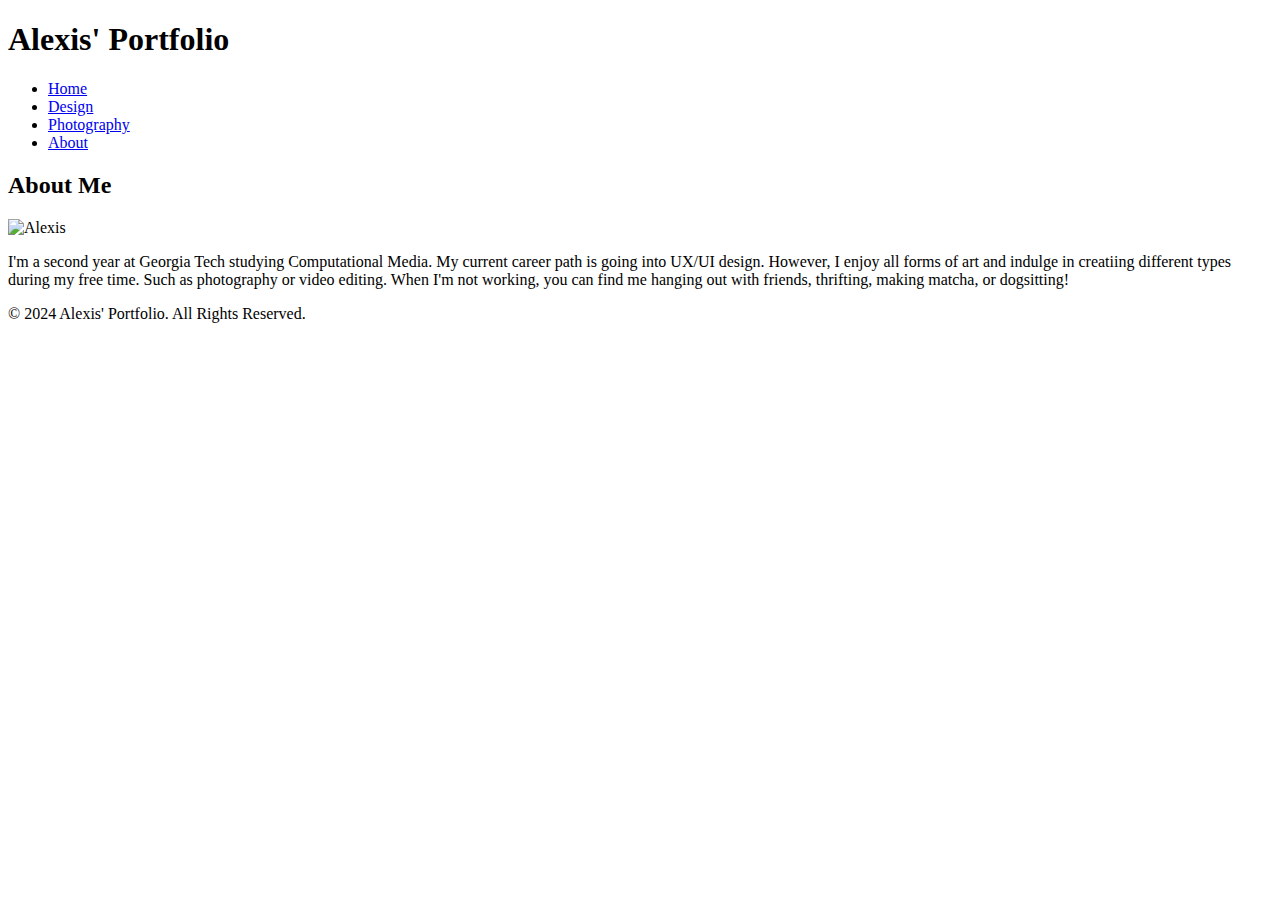
==== about.html @ 235f3112 "Rename about to about.html" ====
<!DOCTYPE html>
<html lang="en">
<head>
    <meta charset="UTF-8">
    <meta name="viewport" content="width=device-width, initial-scale=1.0">
    <title>Alexis' Portfolio - About</title>
    <link rel="stylesheet" href="portfolio_website_css.css">
</head>
<body>
    <header>
        <h1>Alexis' Portfolio</h1>
        <nav>
            <ul>
                <li><a href="index.html">Home</a></li>
                <li><a href="design.html">Design</a></li>
                <li><a href="photography.html">Photography</a></li>
                <li><a href="about.html">About</a></li>
            </ul>
        </nav>
    </header>

    <section class="section">
        <h2>About Me</h2>
        <div class="about-content">
            <img src="/Users/alexisma/Desktop/fall 2024/lmc 2700/me.png" alt="Alexis" class="about-photo">
            <div class="about-text">
                <p>
                    I'm a second year at Georgia Tech studying Computational Media. My current career
                    path is going into UX/UI design. However, I enjoy all forms of art and indulge in creatiing
                    different types during my free time. Such as photography or video editing. When I'm not
                    working, you can find me hanging out with friends, thrifting, making matcha, or dogsitting!
                </p>
            </div>
        </div>
    </section>

    <footer>
        <p>&copy; 2024 Alexis' Portfolio. All Rights Reserved.</p>
    </footer>
</body>
</html>
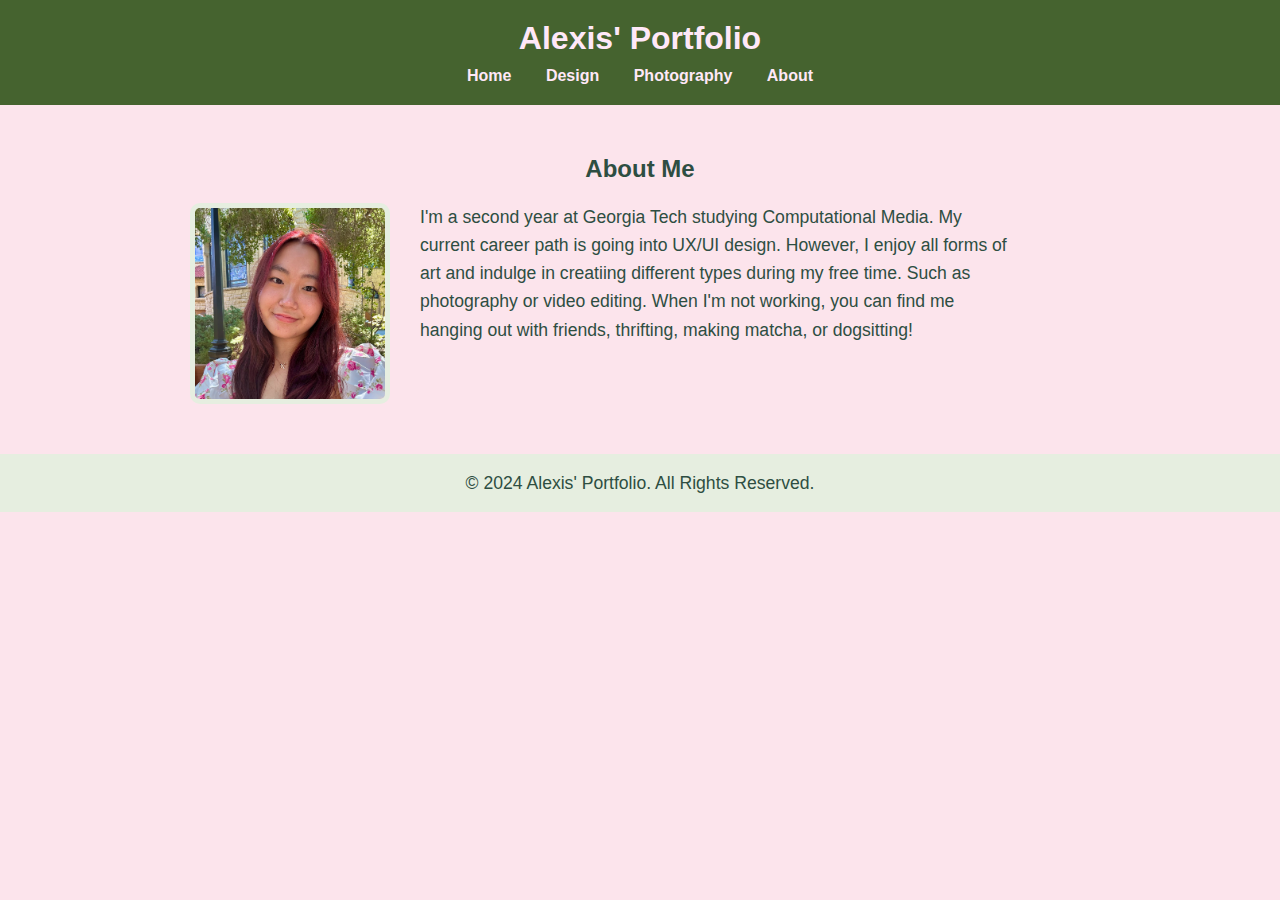
==== commit 0ea35a2a: "Update about.html" ====
--- a/about.html
+++ b/about.html
@@ -22,7 +22,7 @@
     <section class="section">
         <h2>About Me</h2>
         <div class="about-content">
-            <img src="/Users/alexisma/Desktop/fall 2024/lmc 2700/me.png" alt="Alexis" class="about-photo">
+            <img src="me.png" alt="Alexis" class="about-photo">
             <div class="about-text">
                 <p>
                     I'm a second year at Georgia Tech studying Computational Media. My current career
--- a/portfolio_website_css.css
+++ b/portfolio_website_css.css
@@ -0,0 +1,90 @@
+/* Basic Reset */
+* {
+    margin: 0;
+    padding: 0;
+    box-sizing: border-box;
+}
+
+body {
+    font-family: 'Arial', sans-serif;
+    background-color: #fce4ec; /* Light pink */
+    color: #2e4e2e; /* Dark sage green */
+}
+
+header {
+    background-color: #45632f; /* Sage green */
+    padding: 20px;
+    text-align: center;
+}
+
+header h1 {
+    font-family: 'Arial', sans-serif;
+    color: #ffe8f8;
+}
+
+nav ul {
+    list-style-type: none;
+    margin-top: 10px;
+}
+
+nav ul li {
+    display: inline;
+    margin: 0 15px;
+}
+
+nav ul li a {
+    text-decoration: none;
+    color: #ffe8f8;
+    font-weight: bold;
+}
+
+nav ul li a:hover {
+    color: #8e9775;
+}
+
+.section {
+    padding: 50px;
+    text-align: center;
+}
+
+h2 {
+    margin-bottom: 20px;
+    color: #2e4e42;
+}
+
+p {
+    font-size: 1.1em;
+    line-height: 1.6;
+    max-width: 700px;
+    margin: 0 auto;
+    color: #2e4e42;
+}
+
+/* About Page Styling */
+.about-content {
+    display: flex;
+    justify-content: flex-start;
+    align-items: left;
+    max-width: 900px;
+    margin: 0 auto;
+    text-align: left;
+}
+
+.about-photo {
+    width: 200px;
+    height: auto;
+    margin-right: 30px;
+    border-radius: 10px;
+    border: 5px solid #e6eee0; /* Sage green border */
+}
+
+.about-text {
+    max-width: 600px;
+}
+
+footer {
+    background-color: #e6eee0;
+    padding: 15px;
+    text-align: center;
+    color: #2e4e42;
+}
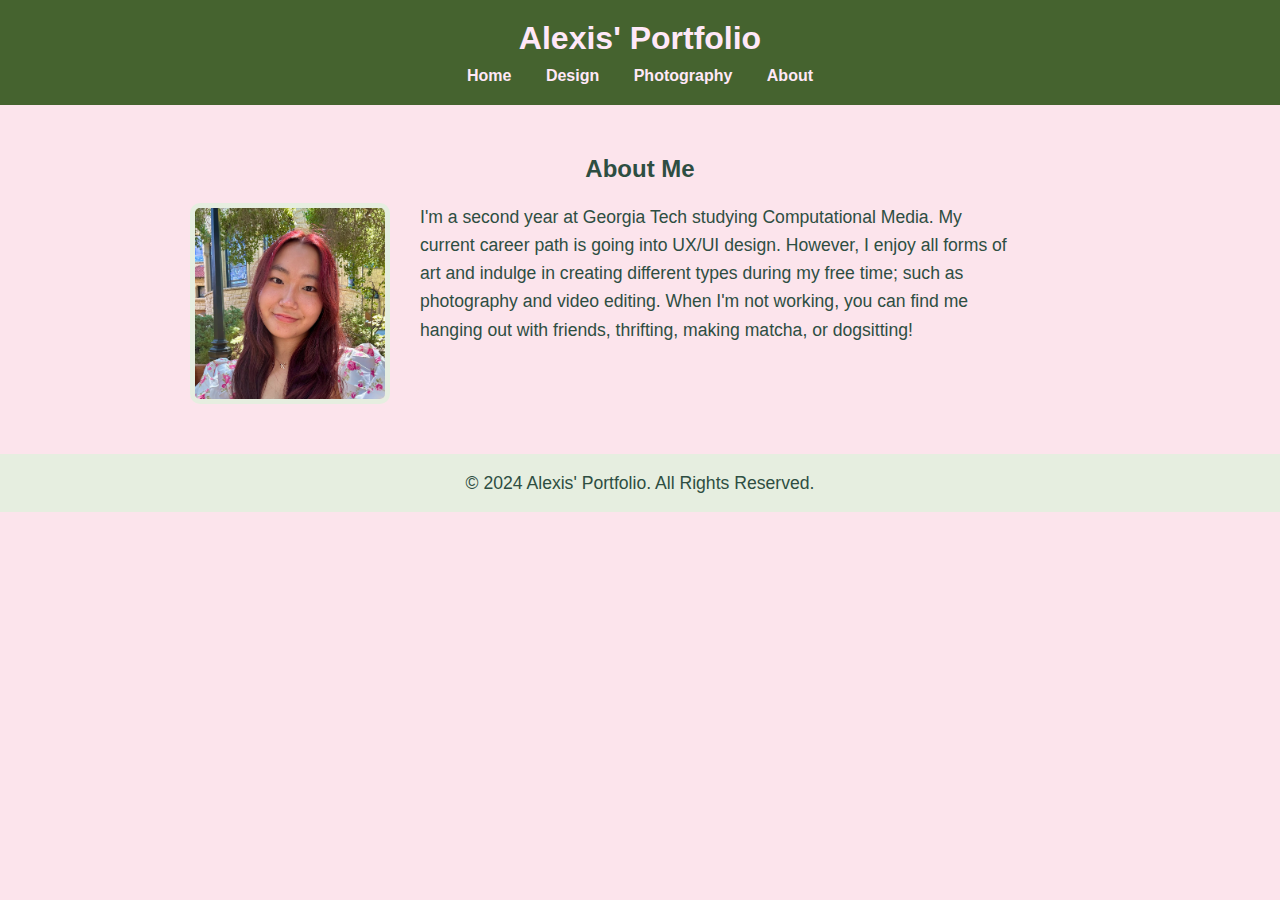
==== commit a8f05f44: "Update about.html" ====
--- a/about.html
+++ b/about.html
@@ -26,8 +26,8 @@
             <div class="about-text">
                 <p>
                     I'm a second year at Georgia Tech studying Computational Media. My current career
-                    path is going into UX/UI design. However, I enjoy all forms of art and indulge in creatiing
-                    different types during my free time. Such as photography or video editing. When I'm not
+                    path is going into UX/UI design. However, I enjoy all forms of art and indulge in creating
+                    different types during my free time; such as photography and video editing. When I'm not
                     working, you can find me hanging out with friends, thrifting, making matcha, or dogsitting!
                 </p>
             </div>
--- a/portfolio_website_css.css
+++ b/portfolio_website_css.css
@@ -64,7 +64,7 @@
 .about-content {
     display: flex;
     justify-content: flex-start;
-    align-items: left;
+    align-items: flex-start;
     max-width: 900px;
     margin: 0 auto;
     text-align: left;
@@ -86,5 +86,22 @@
     background-color: #e6eee0;
     padding: 15px;
     text-align: center;
-    color: #2e4e42;
+    color: #2e4e2e;
 }
+
+/* Photography Page Styling */
+.gallery {
+    display: flex;
+    flex-wrap: wrap;
+    gap: 20px;
+    justify-content: center;
+    margin: 20px;
+}
+
+.gallery img {
+    max-width: 300px;
+    height: auto;
+    border: 2px solid #ddd;
+    border-radius: 8px;
+    box-shadow: 0 4px 8px rgba(0,0,0,0.2);
+}
